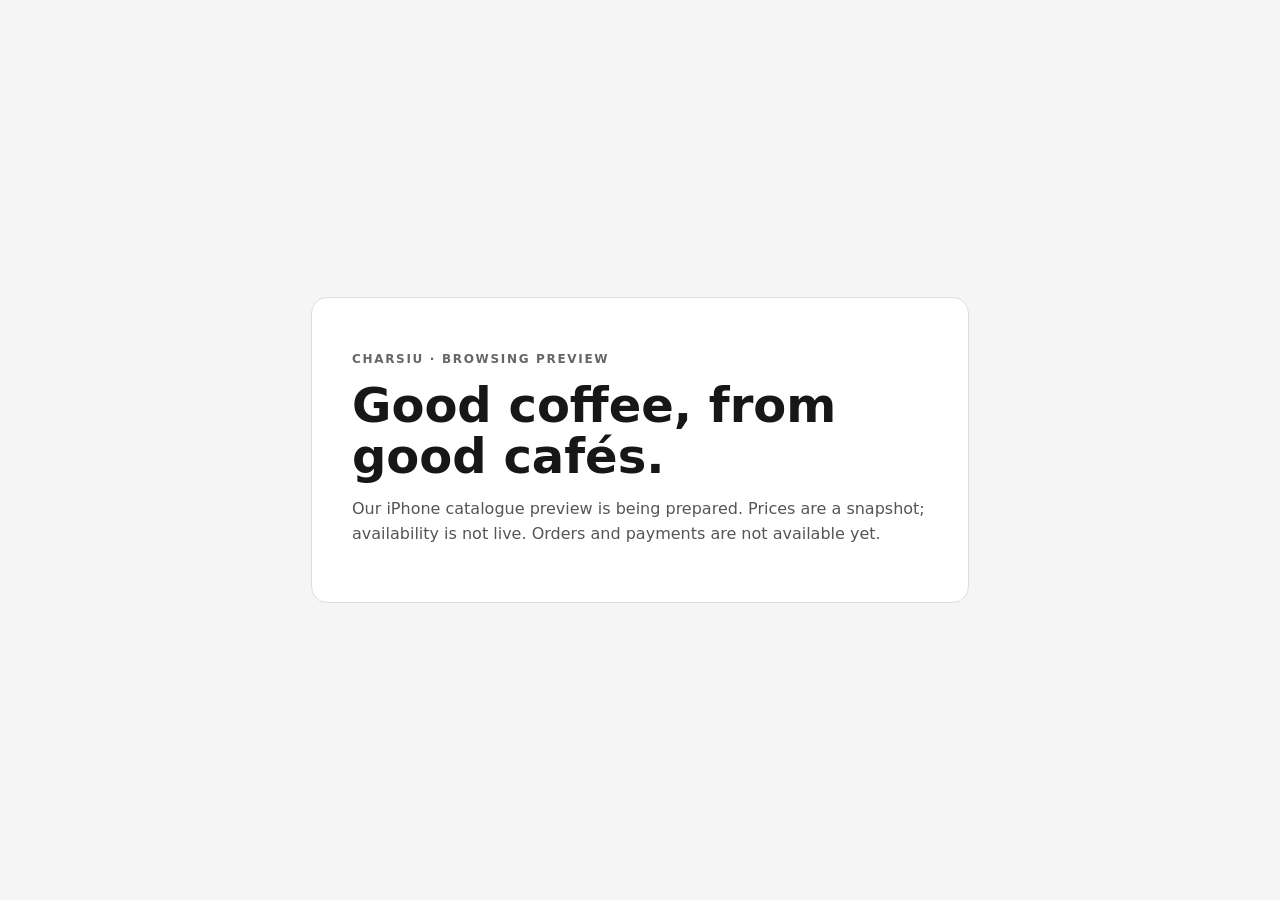
==== public/index.html @ 39607b04 "Show Charsiu on catalogue preview" ====
<!doctype html>
<html lang="en-AU">
<meta charset="utf-8">
<meta name="viewport" content="width=device-width, initial-scale=1">
<title>Charsiu · Catalogue Preview</title>
<style>
  :root { color-scheme: light; font-family: system-ui, sans-serif; }
  body { margin: 0; min-height: 100vh; display: grid; place-items: center; background: #f5f5f5; color: #171717; }
  main { max-width: 36rem; padding: 2.5rem; margin: 1rem; background: #fff; border: 1px solid #dedede; border-radius: 1rem; }
  h1 { font-size: clamp(2rem, 6vw, 3rem); line-height: 1.05; margin: .5rem 0 1rem; }
  p { color: #555; line-height: 1.55; }
  .eyebrow { letter-spacing: .14em; font-size: .75rem; font-weight: 700; text-transform: uppercase; color: #666; }
</style>
<main>
  <p class="eyebrow">Charsiu · Browsing preview</p>
  <h1>Good coffee, from good cafés.</h1>
  <p>Our iPhone catalogue preview is being prepared. Prices are a snapshot; availability is not live. Orders and payments are not available yet.</p>
</main>
</html>
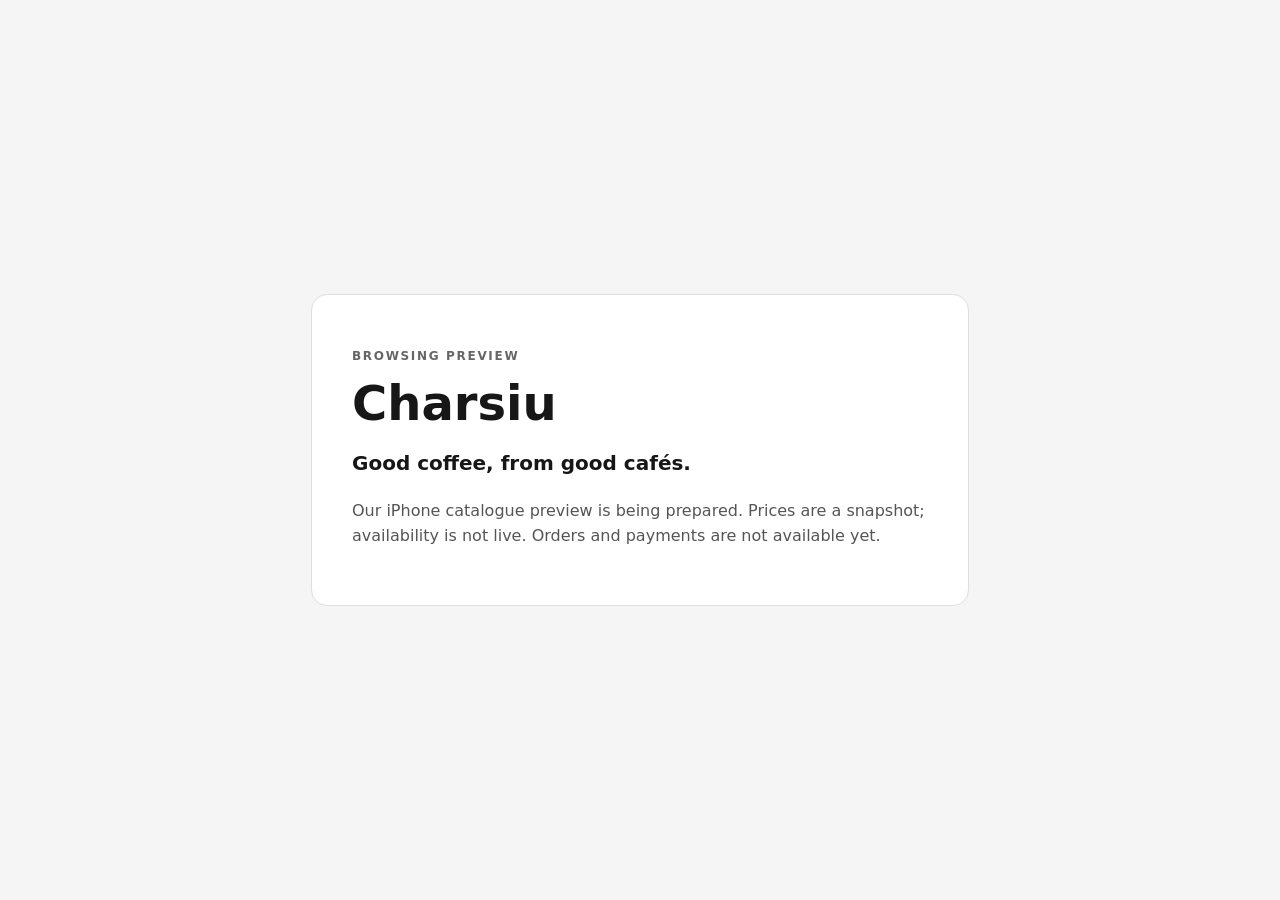
==== commit a61b7d1d: "Make Charsiu the preview page headline" ====
--- a/public/index.html
+++ b/public/index.html
@@ -9,11 +9,13 @@
   main { max-width: 36rem; padding: 2.5rem; margin: 1rem; background: #fff; border: 1px solid #dedede; border-radius: 1rem; }
   h1 { font-size: clamp(2rem, 6vw, 3rem); line-height: 1.05; margin: .5rem 0 1rem; }
   p { color: #555; line-height: 1.55; }
+  .tagline { font-size: 1.25rem; color: #171717; font-weight: 600; }
   .eyebrow { letter-spacing: .14em; font-size: .75rem; font-weight: 700; text-transform: uppercase; color: #666; }
 </style>
 <main>
-  <p class="eyebrow">Charsiu · Browsing preview</p>
-  <h1>Good coffee, from good cafés.</h1>
+  <p class="eyebrow">Browsing preview</p>
+  <h1>Charsiu</h1>
+  <p class="tagline">Good coffee, from good cafés.</p>
   <p>Our iPhone catalogue preview is being prepared. Prices are a snapshot; availability is not live. Orders and payments are not available yet.</p>
 </main>
 </html>
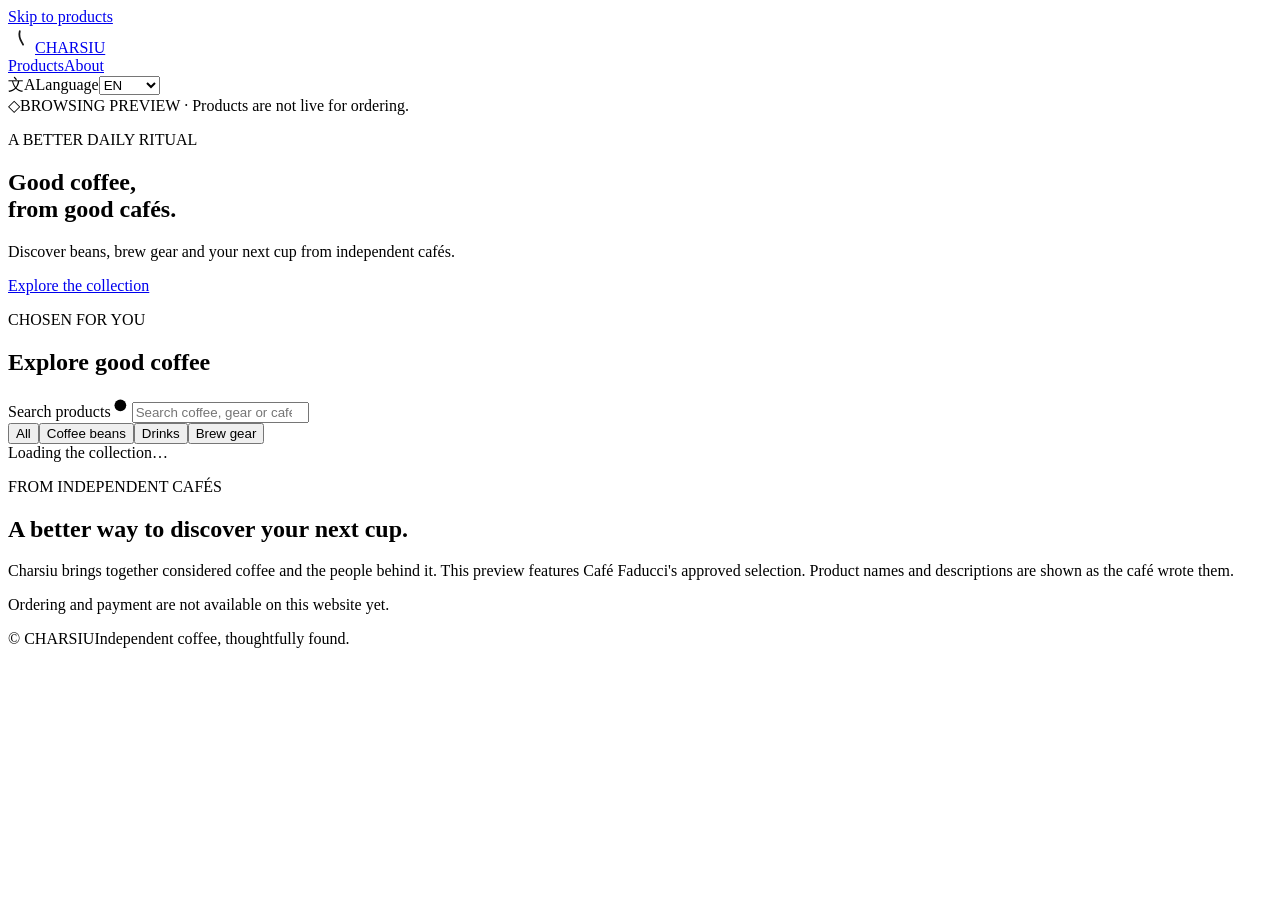
==== commit b01a27d4: "Add multilingual read-only customer catalog website" ====
--- a/public/index.html
+++ b/public/index.html
@@ -1,21 +1,47 @@
 <!doctype html>
 <html lang="en-AU">
-<meta charset="utf-8">
-<meta name="viewport" content="width=device-width, initial-scale=1">
-<title>Charsiu · Catalogue Preview</title>
-<style>
-  :root { color-scheme: light; font-family: system-ui, sans-serif; }
-  body { margin: 0; min-height: 100vh; display: grid; place-items: center; background: #f5f5f5; color: #171717; }
-  main { max-width: 36rem; padding: 2.5rem; margin: 1rem; background: #fff; border: 1px solid #dedede; border-radius: 1rem; }
-  h1 { font-size: clamp(2rem, 6vw, 3rem); line-height: 1.05; margin: .5rem 0 1rem; }
-  p { color: #555; line-height: 1.55; }
-  .tagline { font-size: 1.25rem; color: #171717; font-weight: 600; }
-  .eyebrow { letter-spacing: .14em; font-size: .75rem; font-weight: 700; text-transform: uppercase; color: #666; }
-</style>
-<main>
-  <p class="eyebrow">Browsing preview</p>
-  <h1>Charsiu</h1>
-  <p class="tagline">Good coffee, from good cafés.</p>
-  <p>Our iPhone catalogue preview is being prepared. Prices are a snapshot; availability is not live. Orders and payments are not available yet.</p>
-</main>
+<head>
+  <meta charset="utf-8">
+  <meta name="viewport" content="width=device-width, initial-scale=1">
+  <meta name="theme-color" content="#f5f5f5">
+  <meta name="description" content="Discover coffee beans, drinks and brew gear from independent cafés on Charsiu. Browsing preview only.">
+  <title>Charsiu · Good coffee, from good cafés</title>
+  <link rel="stylesheet" href="/site.css">
+  <script src="/site.js" defer></script>
+</head>
+<body>
+  <a class="skip-link" href="#collection" data-i18n="skip">Skip to products</a>
+  <header class="site-header"><div class="header-inner">
+    <a class="brand" href="#top" aria-label="Charsiu home"><span class="brand-mark" aria-hidden="true"><svg viewBox="0 0 36 36" width="27" height="27"><path fill="white" d="M20.3 3.3C10.5 4.1 5.4 13.4 7.4 22.1c1.5 6.5 6.4 10.7 12.4 10.7 6.8 0 10.8-6.9 9.3-14.4C28.3 9.4 24.8 4 20.3 3.3Z"/><path fill="none" stroke="#171717" stroke-width="2.4" stroke-linecap="round" d="M15.7 6.9c-2.4 8.5 1.8 12.7 4.4 17.9"/></svg></span><span>CHARSIU</span></a>
+    <nav class="nav-links" aria-label="Main navigation"><a href="#collection" data-i18n="navProducts">Products</a><a href="#about" data-i18n="navAbout">About</a></nav>
+    <label class="language-control"><span aria-hidden="true">文A</span><span class="sr-only" data-i18n="languageLabel">Language</span><select id="language" aria-label="Language"><option value="en">EN</option><option value="zh-Hans">简体</option><option value="zh-Hant">繁體</option><option value="ja">日本語</option><option value="ko">한국어</option></select></label>
+  </div></header>
+  <main id="top"><div class="page-shell">
+    <div class="preview-banner" role="note"><span aria-hidden="true">◇</span><span data-i18n="previewNotice">BROWSING PREVIEW · Products are not live for ordering.</span></div>
+    <section class="hero" aria-labelledby="hero-title"><div class="hero-content">
+      <p class="hero-eyebrow" data-i18n="heroEyebrow">A BETTER DAILY RITUAL</p>
+      <h1 id="hero-title"><span data-i18n="heroLineOne">Good coffee,</span><br><span data-i18n="heroLineTwo">from good cafés.</span></h1>
+      <p class="hero-description" data-i18n="heroDescription">Discover beans, brew gear and your next cup from independent cafés.</p>
+      <a class="hero-link" href="#collection" data-i18n="explore">Explore the collection</a>
+    </div><div class="hero-orbit" aria-hidden="true"></div></section>
+    <section id="collection" class="collection" aria-labelledby="collection-title">
+      <div class="section-heading"><div><p class="section-eyebrow" data-i18n="collectionEyebrow">CHOSEN FOR YOU</p><h2 id="collection-title" data-i18n="collectionTitle">Explore good coffee</h2></div><p id="catalog-count" class="catalog-count" aria-live="polite"></p></div>
+      <div class="catalog-controls"><label class="search-control"><span class="sr-only" data-i18n="searchLabel">Search products</span><svg viewBox="0 0 24 24" width="21" height="21" aria-hidden="true"><circle cx="10.7" cy="10.7" r="6.7"/><path d="m16 16 5 5"/></svg><input id="search" type="search" autocomplete="off" placeholder="Search coffee, gear or cafés"></label>
+        <div class="filters" role="group" aria-label="Product categories"><button type="button" data-kind="all" data-i18n="filterAll" aria-pressed="true">All</button><button type="button" data-kind="beans" data-i18n="filterBeans" aria-pressed="false">Coffee beans</button><button type="button" data-kind="drink" data-i18n="filterDrinks" aria-pressed="false">Drinks</button><button type="button" data-kind="retail" data-i18n="filterGear" aria-pressed="false">Brew gear</button></div>
+      </div>
+      <div id="catalog-status" class="catalog-status" role="status" aria-live="polite" data-i18n="loading">Loading the collection…</div>
+      <div id="snapshot-note" class="snapshot-note" role="note" hidden><span data-i18n="snapshotNotice">Showing an earlier catalogue snapshot. Product details may have changed.</span><button id="refresh-live" type="button" data-i18n="refreshLive">Retry live catalogue</button></div>
+      <div id="catalog-error" class="catalog-error" role="alert" hidden><p data-i18n="loadError">The café catalogue is unavailable right now. Please try again.</p><button id="retry" type="button" data-i18n="retry">Try again</button></div>
+      <div id="catalog-grid" class="catalog-grid"></div>
+      <p id="empty-results" class="empty-results" data-i18n="emptyResults" hidden>No products match your search.</p>
+    </section>
+    <section id="about" class="about" aria-labelledby="about-title"><div><p class="section-eyebrow" data-i18n="aboutEyebrow">FROM INDEPENDENT CAFÉS</p><h2 id="about-title" data-i18n="aboutTitle">A better way to discover your next cup.</h2></div><div><p data-i18n="aboutBody">Charsiu brings together considered coffee and the people behind it. This preview features Café Faducci's approved selection. Product names and descriptions are shown as the café wrote them.</p><p class="about-note" data-i18n="aboutNote">Ordering and payment are not available on this website yet.</p></div></section>
+  </div></main>
+  <footer class="site-footer"><div class="page-shell footer-inner"><span>© <span id="year"></span> CHARSIU</span><span data-i18n="footerNote">Independent coffee, thoughtfully found.</span></div></footer>
+  <dialog id="product-dialog" class="product-dialog" aria-labelledby="detail-title"><div class="dialog-shell">
+    <button id="close-detail" class="dialog-close" type="button" aria-label="Close product details">×</button>
+    <div class="dialog-media"><img id="detail-image" alt=""><div id="detail-fallback" class="media-fallback" hidden>CHARSIU</div></div>
+    <div class="dialog-content"><p id="detail-kind" class="section-eyebrow"></p><h2 id="detail-title"></h2><p id="detail-location" class="detail-location"></p><p id="detail-price" class="detail-price"></p><div id="detail-fulfillment" class="detail-fulfillment"></div><h3 data-i18n="descriptionTitle">From the café</h3><p id="detail-description" class="detail-description"></p><p class="detail-notice" data-i18n="detailNotice">Browsing preview only. Orders and payments are not available yet.</p></div>
+  </div></dialog>
+</body>
 </html>
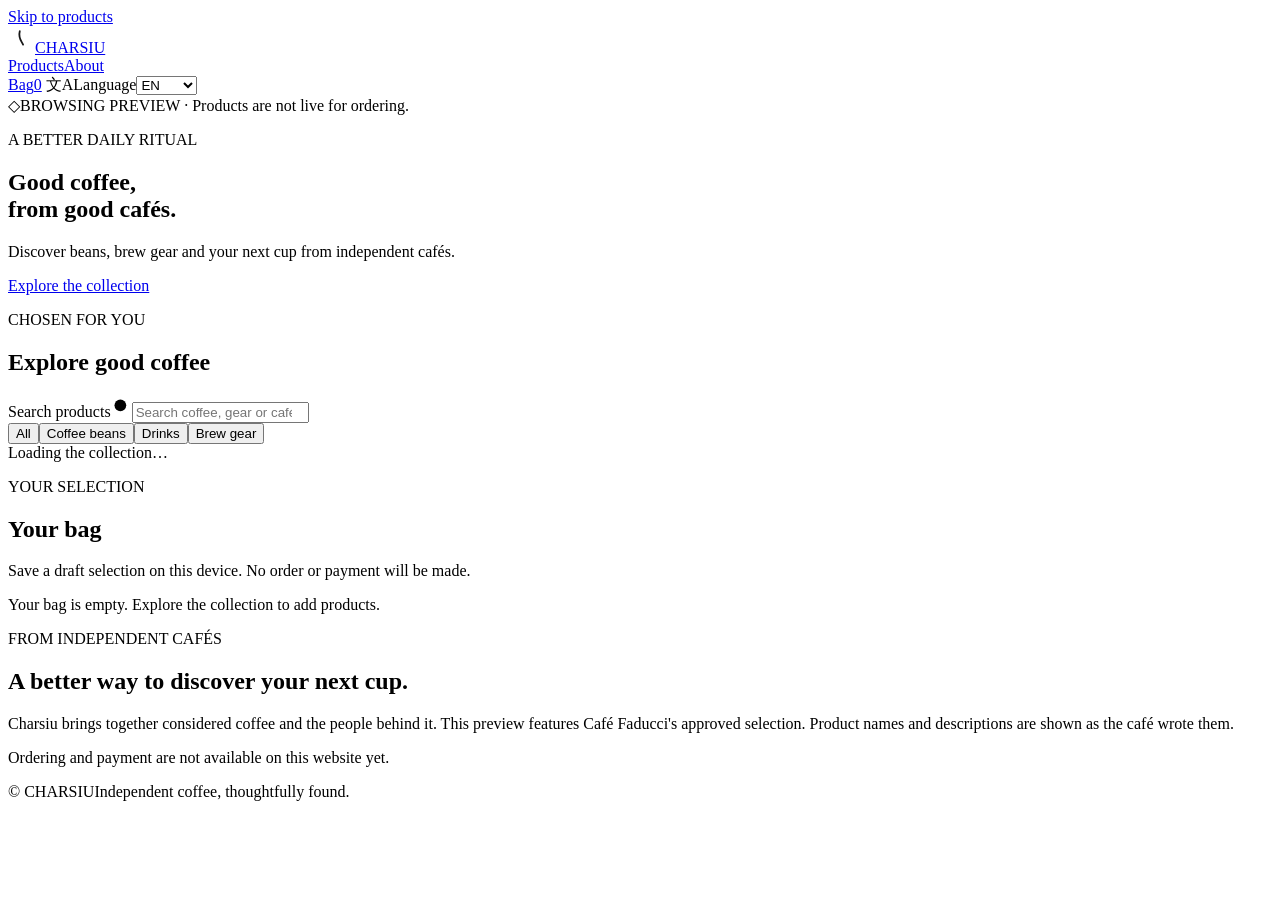
==== commit 60ca1bd5: "Add five-language draft bag and review preview" ====
--- a/public/index.html
+++ b/public/index.html
@@ -7,13 +7,14 @@
   <meta name="description" content="Discover coffee beans, drinks and brew gear from independent cafés on Charsiu. Browsing preview only.">
   <title>Charsiu · Good coffee, from good cafés</title>
   <link rel="stylesheet" href="/site.css">
-  <script src="/site.js" defer></script>
+  <script src="/site.js" type="module"></script>
 </head>
 <body>
   <a class="skip-link" href="#collection" data-i18n="skip">Skip to products</a>
   <header class="site-header"><div class="header-inner">
     <a class="brand" href="#top" aria-label="Charsiu home"><span class="brand-mark" aria-hidden="true"><svg viewBox="0 0 36 36" width="27" height="27"><path fill="white" d="M20.3 3.3C10.5 4.1 5.4 13.4 7.4 22.1c1.5 6.5 6.4 10.7 12.4 10.7 6.8 0 10.8-6.9 9.3-14.4C28.3 9.4 24.8 4 20.3 3.3Z"/><path fill="none" stroke="#171717" stroke-width="2.4" stroke-linecap="round" d="M15.7 6.9c-2.4 8.5 1.8 12.7 4.4 17.9"/></svg></span><span>CHARSIU</span></a>
     <nav class="nav-links" aria-label="Main navigation"><a href="#collection" data-i18n="navProducts">Products</a><a href="#about" data-i18n="navAbout">About</a></nav>
+    <a class="bag-link" href="#bag"><span data-i18n="navBag">Bag</span><span id="bag-count" aria-live="polite">0</span></a>
     <label class="language-control"><span aria-hidden="true">文A</span><span class="sr-only" data-i18n="languageLabel">Language</span><select id="language" aria-label="Language"><option value="en">EN</option><option value="zh-Hans">简体</option><option value="zh-Hant">繁體</option><option value="ja">日本語</option><option value="ko">한국어</option></select></label>
   </div></header>
   <main id="top"><div class="page-shell">
@@ -35,13 +36,33 @@
       <div id="catalog-grid" class="catalog-grid"></div>
       <p id="empty-results" class="empty-results" data-i18n="emptyResults" hidden>No products match your search.</p>
     </section>
+    <section id="bag" class="bag-section" aria-labelledby="bag-title">
+      <div class="section-heading"><div><p class="section-eyebrow" data-i18n="bagEyebrow">YOUR SELECTION</p><h2 id="bag-title" data-i18n="bagTitle">Your bag</h2></div></div>
+      <p class="bag-intro" data-i18n="bagIntro">Save a draft selection on this device. No order or payment will be made.</p>
+      <p id="bag-empty" class="bag-empty" data-i18n="bagEmpty">Your bag is empty. Explore the collection to add products.</p>
+      <div id="bag-content" hidden>
+        <div id="bag-lines" class="bag-lines"></div>
+        <div class="bag-summary"><span data-i18n="goodsSubtotal">Goods subtotal</span><strong id="bag-subtotal"></strong></div>
+        <p class="bag-estimate" data-i18n="bagEstimate">A draft subtotal from the current catalogue. Tax, delivery and final prices are not quoted yet.</p>
+        <p id="bag-warning" class="bag-warning" data-i18n="bagUnavailable" hidden>Some products are no longer available. Remove them before reviewing.</p>
+        <button id="review-bag" class="review-button" type="button" data-i18n="reviewBag">Review draft bag</button>
+      </div>
+      <div id="bag-review" class="bag-review" hidden>
+        <h3 data-i18n="reviewTitle">Draft order review</h3>
+        <div id="bag-groups"></div>
+        <div class="bag-summary"><span data-i18n="goodsSubtotal">Goods subtotal</span><strong id="review-subtotal"></strong></div>
+        <p data-i18n="reviewNotice">This is a draft only. Pickup times, stock, tax, shipping and the final total require a fresh server quote. Ordering and payment are closed.</p>
+      </div>
+    </section>
     <section id="about" class="about" aria-labelledby="about-title"><div><p class="section-eyebrow" data-i18n="aboutEyebrow">FROM INDEPENDENT CAFÉS</p><h2 id="about-title" data-i18n="aboutTitle">A better way to discover your next cup.</h2></div><div><p data-i18n="aboutBody">Charsiu brings together considered coffee and the people behind it. This preview features Café Faducci's approved selection. Product names and descriptions are shown as the café wrote them.</p><p class="about-note" data-i18n="aboutNote">Ordering and payment are not available on this website yet.</p></div></section>
   </div></main>
   <footer class="site-footer"><div class="page-shell footer-inner"><span>© <span id="year"></span> CHARSIU</span><span data-i18n="footerNote">Independent coffee, thoughtfully found.</span></div></footer>
   <dialog id="product-dialog" class="product-dialog" aria-labelledby="detail-title"><div class="dialog-shell">
     <button id="close-detail" class="dialog-close" type="button" aria-label="Close product details">×</button>
     <div class="dialog-media"><img id="detail-image" alt=""><div id="detail-fallback" class="media-fallback" hidden>CHARSIU</div></div>
-    <div class="dialog-content"><p id="detail-kind" class="section-eyebrow"></p><h2 id="detail-title"></h2><p id="detail-location" class="detail-location"></p><p id="detail-price" class="detail-price"></p><div id="detail-fulfillment" class="detail-fulfillment"></div><h3 data-i18n="descriptionTitle">From the café</h3><p id="detail-description" class="detail-description"></p><p class="detail-notice" data-i18n="detailNotice">Browsing preview only. Orders and payments are not available yet.</p></div>
+    <div class="dialog-content"><p id="detail-kind" class="section-eyebrow"></p><h2 id="detail-title"></h2><p id="detail-location" class="detail-location"></p><p id="detail-price" class="detail-price"></p><div id="detail-fulfillment" class="detail-fulfillment"></div><h3 data-i18n="descriptionTitle">From the café</h3><p id="detail-description" class="detail-description"></p>
+      <div class="detail-bag"><label><span data-i18n="variationLabel">Variation</span><select id="detail-variation"></select></label><label><span data-i18n="quantityLabel">Quantity</span><input id="detail-quantity" type="number" inputmode="numeric" min="1" max="99" value="1"></label><label><span data-i18n="fulfillmentLabel">Delivery method</span><select id="detail-method"></select></label><button id="add-to-bag" type="button" data-i18n="addToBag">Add to bag</button><p id="detail-bag-message" role="status" aria-live="polite"></p></div>
+      <p class="detail-notice" data-i18n="detailNotice">Browsing preview only. Orders and payments are not available yet.</p></div>
   </div></dialog>
 </body>
 </html>
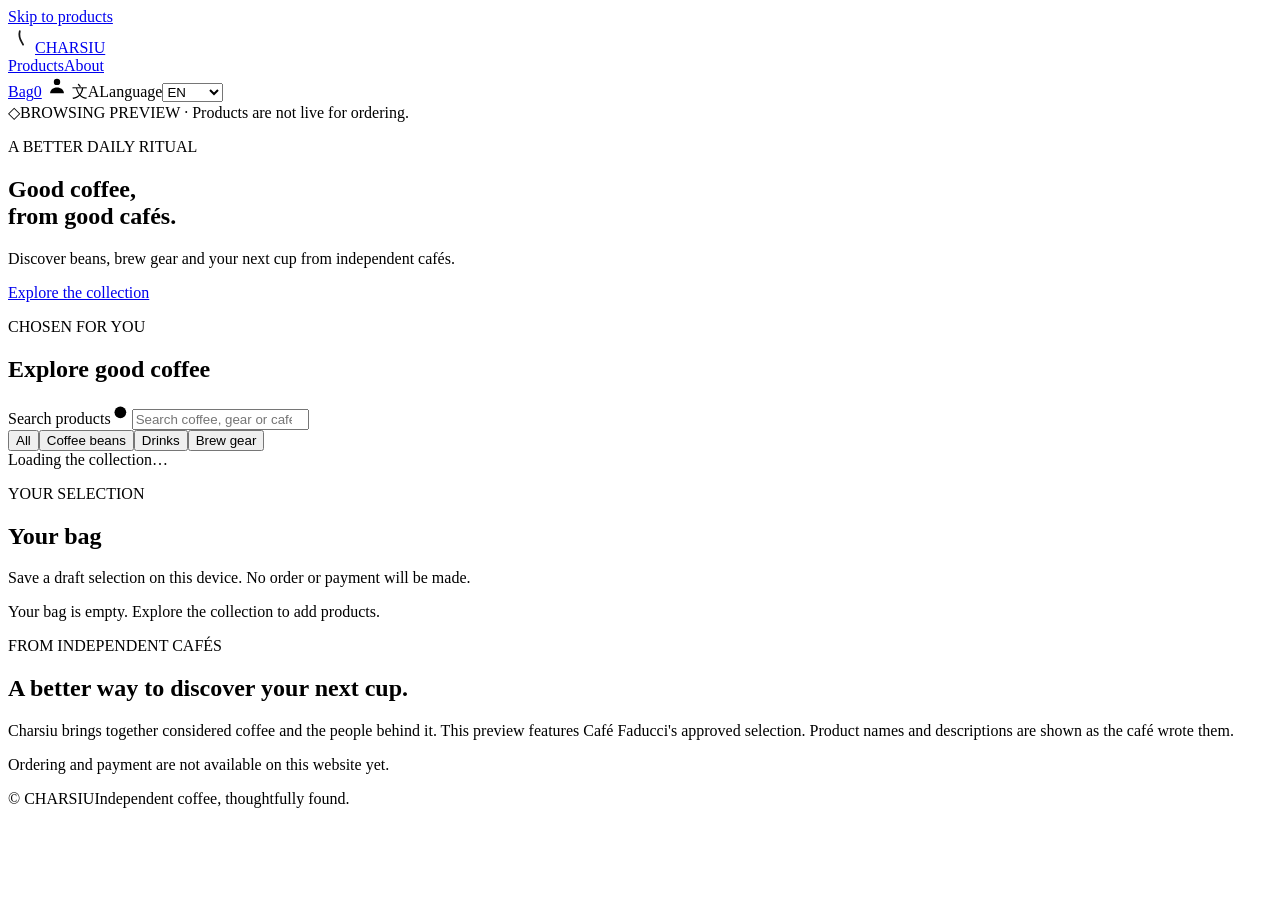
==== commit 8de2cd18: "Add five-language customer account preview" ====
--- a/public/index.html
+++ b/public/index.html
@@ -15,6 +15,7 @@
     <a class="brand" href="#top" aria-label="Charsiu home"><span class="brand-mark" aria-hidden="true"><svg viewBox="0 0 36 36" width="27" height="27"><path fill="white" d="M20.3 3.3C10.5 4.1 5.4 13.4 7.4 22.1c1.5 6.5 6.4 10.7 12.4 10.7 6.8 0 10.8-6.9 9.3-14.4C28.3 9.4 24.8 4 20.3 3.3Z"/><path fill="none" stroke="#171717" stroke-width="2.4" stroke-linecap="round" d="M15.7 6.9c-2.4 8.5 1.8 12.7 4.4 17.9"/></svg></span><span>CHARSIU</span></a>
     <nav class="nav-links" aria-label="Main navigation"><a href="#collection" data-i18n="navProducts">Products</a><a href="#about" data-i18n="navAbout">About</a></nav>
     <a class="bag-link" href="#bag"><span data-i18n="navBag">Bag</span><span id="bag-count" aria-live="polite">0</span></a>
+    <a class="account-link" href="/account.html" aria-label="Account" title="Account"><svg viewBox="0 0 24 24" width="22" height="22" aria-hidden="true"><circle cx="12" cy="7.5" r="3.5"/><path d="M4.5 20c0-4.1 3.1-6.5 7.5-6.5s7.5 2.4 7.5 6.5"/></svg></a>
     <label class="language-control"><span aria-hidden="true">文A</span><span class="sr-only" data-i18n="languageLabel">Language</span><select id="language" aria-label="Language"><option value="en">EN</option><option value="zh-Hans">简体</option><option value="zh-Hant">繁體</option><option value="ja">日本語</option><option value="ko">한국어</option></select></label>
   </div></header>
   <main id="top"><div class="page-shell">
@@ -51,7 +52,10 @@
         <h3 data-i18n="reviewTitle">Draft order review</h3>
         <div id="bag-groups"></div>
         <div class="bag-summary"><span data-i18n="goodsSubtotal">Goods subtotal</span><strong id="review-subtotal"></strong></div>
-        <p data-i18n="reviewNotice">This is a draft only. Pickup times, stock, tax, shipping and the final total require a fresh server quote. Ordering and payment are closed.</p>
+        <p data-i18n="reviewNotice">This is a draft only. Choose a pickup time or shipping postcode to request a read-only server quote. Ordering and payment are closed.</p>
+        <button id="request-quote" class="review-button" type="button" data-i18n="requestQuote">Check live quote</button>
+        <p id="quote-message" class="quote-message" role="status" aria-live="polite"></p>
+        <div id="quote-result" class="quote-result" hidden></div>
       </div>
     </section>
     <section id="about" class="about" aria-labelledby="about-title"><div><p class="section-eyebrow" data-i18n="aboutEyebrow">FROM INDEPENDENT CAFÉS</p><h2 id="about-title" data-i18n="aboutTitle">A better way to discover your next cup.</h2></div><div><p data-i18n="aboutBody">Charsiu brings together considered coffee and the people behind it. This preview features Café Faducci's approved selection. Product names and descriptions are shown as the café wrote them.</p><p class="about-note" data-i18n="aboutNote">Ordering and payment are not available on this website yet.</p></div></section>
